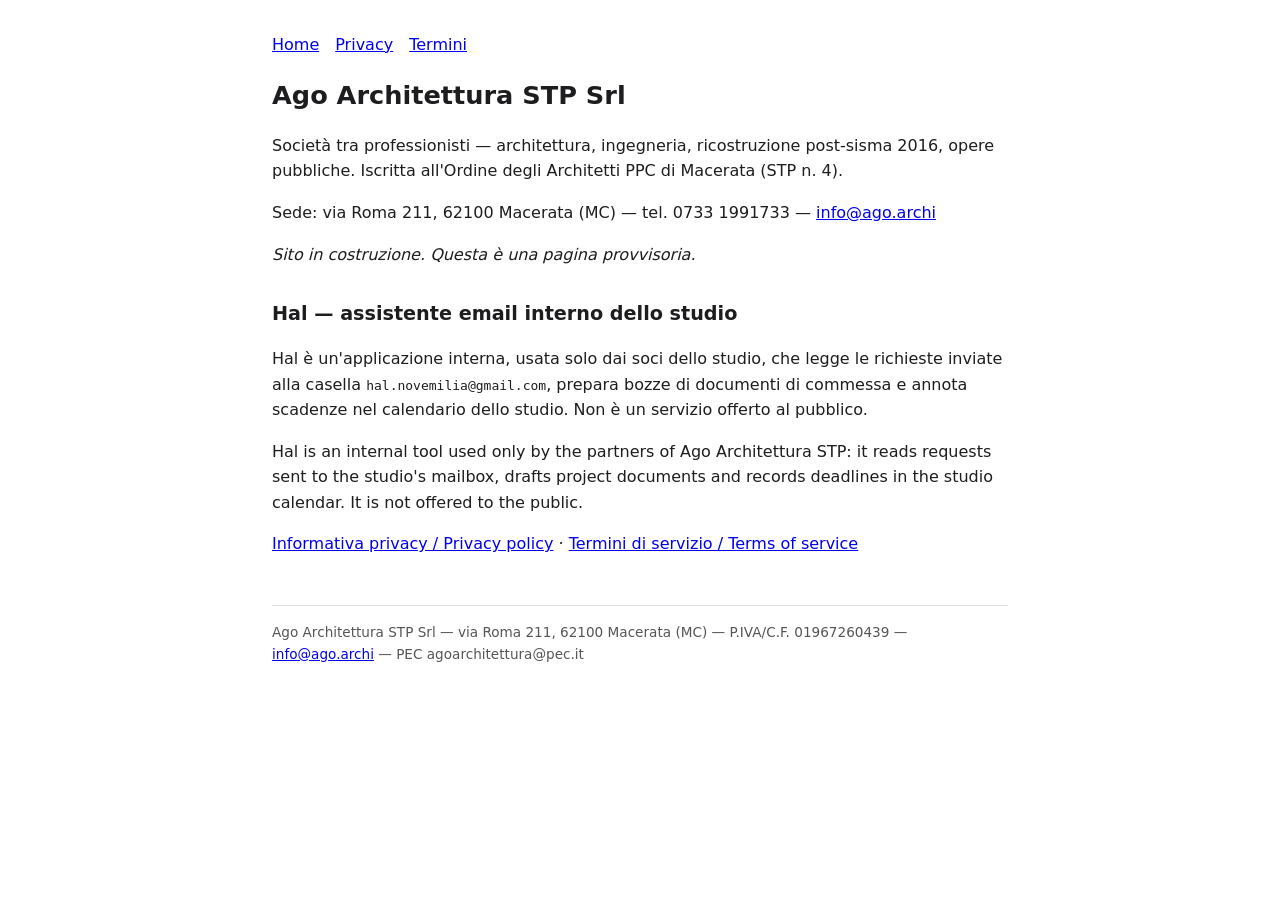
==== index.html @ d5c6383b "Add files via upload" ====
<!doctype html><html lang="it"><head><meta charset="utf-8"><meta name="viewport" content="width=device-width,initial-scale=1"><title>Ago Architettura STP</title><link rel="stylesheet" href="style.css"></head><body>
<nav><a href="index.html">Home</a><a href="privacy.html">Privacy</a><a href="termini.html">Termini</a></nav>
<h1>Ago Architettura STP Srl</h1>
<p>Società tra professionisti — architettura, ingegneria, ricostruzione post-sisma 2016, opere pubbliche. Iscritta all'Ordine degli Architetti PPC di Macerata (STP n. 4).</p>
<p>Sede: via Roma 211, 62100 Macerata (MC) — tel. 0733 1991733 — <a href="mailto:info@ago.archi">info@ago.archi</a></p>
<p><em>Sito in costruzione. Questa è una pagina provvisoria.</em></p>
<h2>Hal — assistente email interno dello studio</h2>
<p>Hal è un'applicazione interna, usata solo dai soci dello studio, che legge le richieste inviate alla casella <code>hal.novemilia@gmail.com</code>, prepara bozze di documenti di commessa e annota scadenze nel calendario dello studio. Non è un servizio offerto al pubblico.</p>
<p>Hal is an internal tool used only by the partners of Ago Architettura STP: it reads requests sent to the studio's mailbox, drafts project documents and records deadlines in the studio calendar. It is not offered to the public.</p>
<p><a href="privacy.html">Informativa privacy / Privacy policy</a> · <a href="termini.html">Termini di servizio / Terms of service</a></p>
<footer>Ago Architettura STP Srl — via Roma 211, 62100 Macerata (MC) — P.IVA/C.F. 01967260439 — <a href="mailto:info@ago.archi">info@ago.archi</a> — PEC agoarchitettura@pec.it</footer></body></html>
---- style.css ----
body{font-family:system-ui,-apple-system,"Segoe UI",sans-serif;max-width:46rem;margin:0 auto;padding:2rem 1rem;line-height:1.6;color:#1d1d1f;background:#fff}
h1{font-size:1.6rem}h2{font-size:1.2rem;margin-top:2rem}nav a{margin-right:1rem}footer{margin-top:3rem;font-size:.85rem;color:#555;border-top:1px solid #ddd;padding-top:1rem}
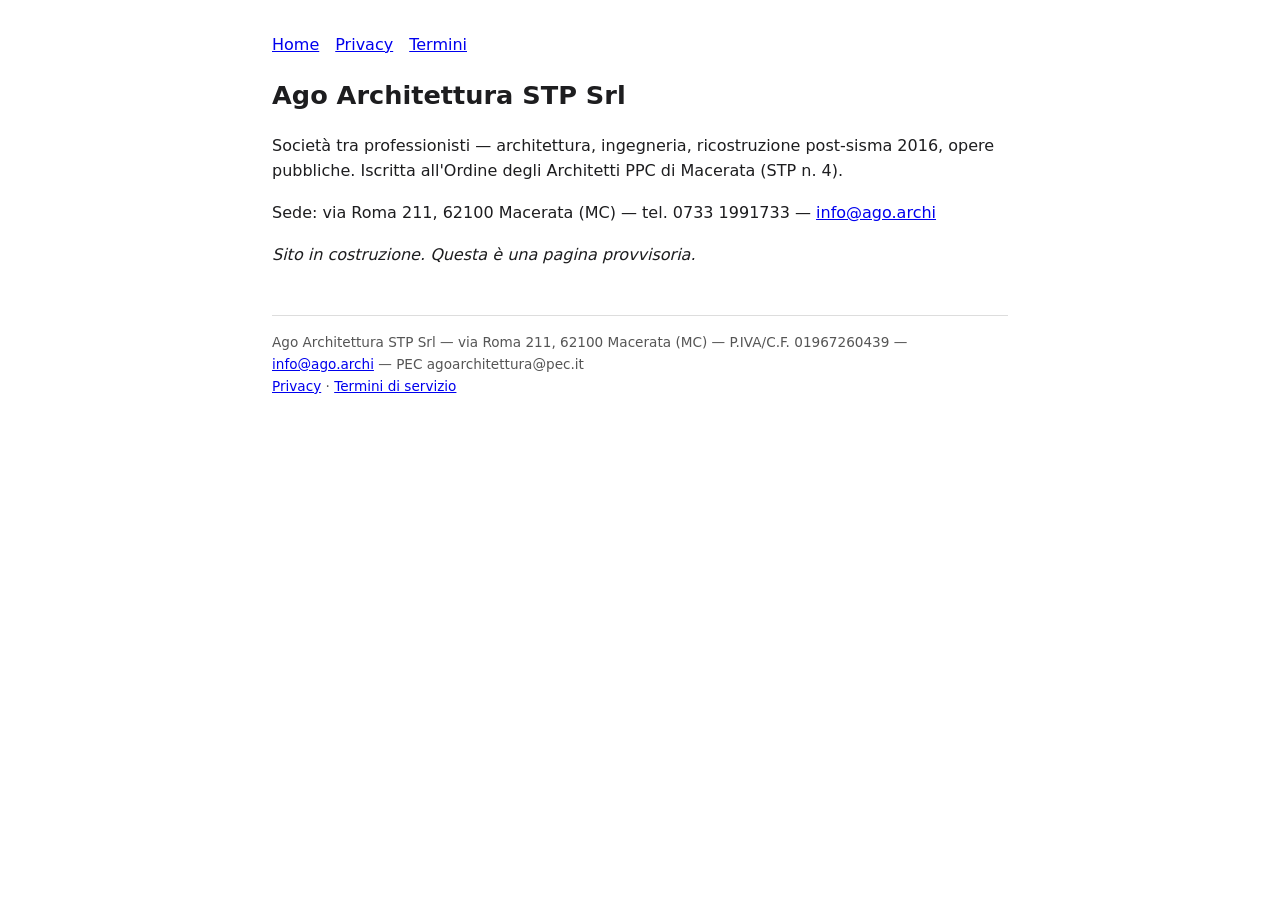
==== commit 2244f90c: "Add files via upload" ====
--- a/index.html
+++ b/index.html
@@ -4,8 +4,4 @@
 <p>Società tra professionisti — architettura, ingegneria, ricostruzione post-sisma 2016, opere pubbliche. Iscritta all'Ordine degli Architetti PPC di Macerata (STP n. 4).</p>
 <p>Sede: via Roma 211, 62100 Macerata (MC) — tel. 0733 1991733 — <a href="mailto:info@ago.archi">info@ago.archi</a></p>
 <p><em>Sito in costruzione. Questa è una pagina provvisoria.</em></p>
-<h2>Hal — assistente email interno dello studio</h2>
-<p>Hal è un'applicazione interna, usata solo dai soci dello studio, che legge le richieste inviate alla casella <code>hal.novemilia@gmail.com</code>, prepara bozze di documenti di commessa e annota scadenze nel calendario dello studio. Non è un servizio offerto al pubblico.</p>
-<p>Hal is an internal tool used only by the partners of Ago Architettura STP: it reads requests sent to the studio's mailbox, drafts project documents and records deadlines in the studio calendar. It is not offered to the public.</p>
-<p><a href="privacy.html">Informativa privacy / Privacy policy</a> · <a href="termini.html">Termini di servizio / Terms of service</a></p>
-<footer>Ago Architettura STP Srl — via Roma 211, 62100 Macerata (MC) — P.IVA/C.F. 01967260439 — <a href="mailto:info@ago.archi">info@ago.archi</a> — PEC agoarchitettura@pec.it</footer></body></html>
+<footer>Ago Architettura STP Srl — via Roma 211, 62100 Macerata (MC) — P.IVA/C.F. 01967260439 — <a href="mailto:info@ago.archi">info@ago.archi</a> — PEC agoarchitettura@pec.it<br><a href="privacy.html">Privacy</a> · <a href="termini.html">Termini di servizio</a></footer></body></html>
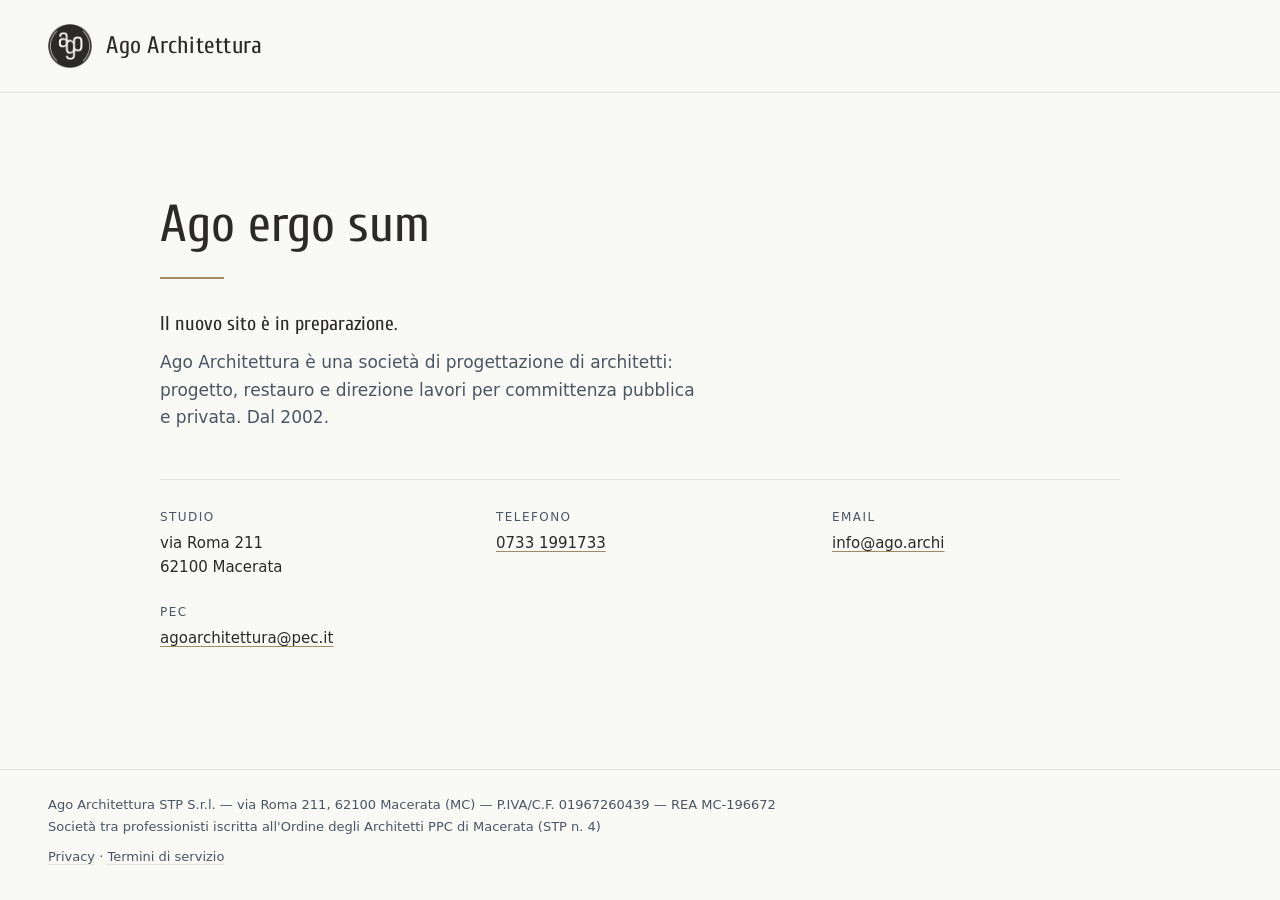
==== commit 7f86f86f: "Add files via upload" ====
--- a/index.html
+++ b/index.html
@@ -1,7 +1,50 @@
-<!doctype html><html lang="it"><head><meta charset="utf-8"><meta name="viewport" content="width=device-width,initial-scale=1"><title>Ago Architettura STP</title><link rel="stylesheet" href="style.css"></head><body>
-<nav><a href="index.html">Home</a><a href="privacy.html">Privacy</a><a href="termini.html">Termini</a></nav>
-<h1>Ago Architettura STP Srl</h1>
-<p>Società tra professionisti — architettura, ingegneria, ricostruzione post-sisma 2016, opere pubbliche. Iscritta all'Ordine degli Architetti PPC di Macerata (STP n. 4).</p>
-<p>Sede: via Roma 211, 62100 Macerata (MC) — tel. 0733 1991733 — <a href="mailto:info@ago.archi">info@ago.archi</a></p>
-<p><em>Sito in costruzione. Questa è una pagina provvisoria.</em></p>
-<footer>Ago Architettura STP Srl — via Roma 211, 62100 Macerata (MC) — P.IVA/C.F. 01967260439 — <a href="mailto:info@ago.archi">info@ago.archi</a> — PEC agoarchitettura@pec.it<br><a href="privacy.html">Privacy</a> · <a href="termini.html">Termini di servizio</a></footer></body></html>
+<!doctype html>
+<html lang="it">
+<head>
+<meta charset="utf-8">
+<meta name="viewport" content="width=device-width,initial-scale=1">
+<title>Ago Architettura — Ago ergo sum</title>
+<meta name="description" content="Ago Architettura: società di progettazione di architetti. Progettazione, restauro e direzione lavori per committenza pubblica e privata. Macerata. Il nuovo sito è in preparazione.">
+<meta name="theme-color" content="#f9f9f6">
+<link rel="canonical" href="https://www.ago.archi/">
+<link rel="icon" type="image/png" href="img/ago-monogramma.png">
+<link rel="preload" href="fonts/cuprum.woff" as="font" type="font/woff" crossorigin>
+<link rel="stylesheet" href="style.css">
+<meta property="og:type" content="website">
+<meta property="og:locale" content="it_IT">
+<meta property="og:title" content="Ago Architettura — Ago ergo sum">
+<meta property="og:description" content="Società di progettazione di architetti, a Macerata. Il nuovo sito è in preparazione.">
+<meta property="og:url" content="https://www.ago.archi/">
+<meta property="og:image" content="https://www.ago.archi/img/ago-monogramma.png">
+<script type="application/ld+json">
+{"@context":"https://schema.org","@type":"Organization","name":"Ago Architettura","legalName":"Ago Architettura STP S.r.l.","url":"https://www.ago.archi/","logo":"https://www.ago.archi/img/ago-monogramma.png","email":"info@ago.archi","telephone":"+39 0733 1991733","vatID":"IT01967260439","address":{"@type":"PostalAddress","streetAddress":"via Roma 211","postalCode":"62100","addressLocality":"Macerata","addressRegion":"MC","addressCountry":"IT"}}
+</script>
+</head>
+<body class="home">
+<header class="testata">
+  <a class="marchio" href="index.html" aria-label="Ago Architettura, home"><img src="img/ago-monogramma.png" width="44" height="44" alt=""><span>Ago Architettura</span></a>
+</header>
+
+<main>
+  <div class="contenuto">
+    <h1 class="motto">Ago ergo sum</h1>
+    <hr class="filo">
+    <p class="stato">Il nuovo sito è in preparazione.</p>
+    <p class="descrizione">Ago Architettura è una società di progettazione di architetti: progetto, restauro e direzione lavori per committenza pubblica e privata. Dal 2002.</p>
+
+    <dl class="contatti">
+      <div><dt>Studio</dt><dd><address>via Roma 211<br>62100 Macerata</address></dd></div>
+      <div><dt>Telefono</dt><dd><a href="tel:+3907331991733">0733 1991733</a></dd></div>
+      <div><dt>Email</dt><dd><a href="mailto:info@ago.archi">info@ago.archi</a></dd></div>
+      <div><dt>PEC</dt><dd><a href="mailto:agoarchitettura@pec.it">agoarchitettura@pec.it</a></dd></div>
+    </dl>
+  </div>
+</main>
+
+<footer>
+  Ago Architettura STP S.r.l. — via Roma 211, 62100 Macerata (MC) — P.IVA/C.F. 01967260439 — REA MC-196672<br>
+  Società tra professionisti iscritta all'Ordine degli Architetti PPC di Macerata (STP n. 4)
+  <div class="piede-link"><a href="privacy.html">Privacy</a> · <a href="termini.html">Termini di servizio</a></div>
+</footer>
+</body>
+</html>
--- a/style.css
+++ b/style.css
@@ -1,2 +1,53 @@
-body{font-family:system-ui,-apple-system,"Segoe UI",sans-serif;max-width:46rem;margin:0 auto;padding:2rem 1rem;line-height:1.6;color:#1d1d1f;background:#fff}
-h1{font-size:1.6rem}h2{font-size:1.2rem;margin-top:2rem}nav a{margin-right:1rem}footer{margin-top:3rem;font-size:.85rem;color:#555;border-top:1px solid #ddd;padding-top:1rem}
+@font-face{font-family:"Cuprum";src:url("fonts/cuprum.woff") format("woff");font-weight:400 700;font-style:normal;font-display:swap}
+:root{--carta:#f9f9f6;--carta2:#f3f3f0;--inchiostro:#2b2a29;--grafite:#4b5563;--ottone:#a38a67;--linea:#e5e5e0}
+*{box-sizing:border-box}
+html{-webkit-text-size-adjust:100%}
+body{margin:0;background:var(--carta);color:var(--inchiostro);font-family:system-ui,-apple-system,"Segoe UI",Roboto,"Helvetica Neue",Arial,sans-serif;font-size:1rem;line-height:1.6}
+a{color:inherit;text-decoration-color:var(--ottone);text-underline-offset:.2em}
+a:hover{color:var(--ottone)}
+:focus-visible{outline:2px solid var(--inchiostro);outline-offset:3px}
+
+/* testata */
+.testata{display:flex;align-items:center;justify-content:space-between;gap:1rem;padding:1.5rem 3rem;border-bottom:1px solid var(--linea)}
+.marchio{display:flex;align-items:center;gap:.9rem;text-decoration:none;font-family:"Cuprum",sans-serif;font-size:1.5rem;letter-spacing:.01em;color:var(--inchiostro)}
+.marchio img{width:44px;height:44px;display:block}
+.testata nav a{margin-left:1.5rem;font-size:.8125rem;letter-spacing:.12em;text-transform:uppercase;text-decoration:none;color:var(--grafite)}
+.testata nav a:hover{color:var(--inchiostro)}
+
+/* home */
+.home{min-height:100vh;min-height:100svh;display:flex;flex-direction:column}
+.home main{flex:1;display:flex;flex-direction:column;justify-content:center;padding:4rem 3rem}
+.home .contenuto{max-width:60rem;width:100%;margin:0 auto}
+.motto{font-family:"Cuprum",sans-serif;font-weight:400;font-size:clamp(2rem,4.5vw,3.25rem);line-height:1.1;letter-spacing:0;margin:0 0 1.5rem}
+.filo{width:4rem;height:2px;background:var(--ottone);border:0;margin:0 0 2rem}
+.stato{font-family:"Cuprum",sans-serif;font-size:1.25rem;line-height:1.3;margin:0 0 .75rem}
+.descrizione{max-width:34rem;color:var(--grafite);font-size:1.0625rem;margin:0 0 3rem}
+.contatti{display:grid;grid-template-columns:repeat(auto-fit,minmax(13rem,1fr));gap:1.5rem 3rem;border-top:1px solid var(--linea);padding-top:1.75rem;font-size:.9375rem}
+.contatti dt{font-size:.75rem;letter-spacing:.12em;text-transform:uppercase;color:var(--grafite);margin:0 0 .25rem}
+.contatti dd{margin:0}
+.contatti address{font-style:normal}
+
+/* piede */
+footer{padding:1.5rem 3rem 2rem;border-top:1px solid var(--linea);font-size:.8125rem;line-height:1.7;color:var(--grafite)}
+footer a{text-decoration:none;border-bottom:1px solid var(--linea)}
+footer a:hover{border-bottom-color:var(--ottone)}
+.piede-link{margin-top:.5rem}
+
+/* pagine legali (privacy, termini) */
+body:not(.home){display:block}
+body:not(.home) .testata{margin-bottom:0}
+.documento{max-width:46rem;margin:0 auto;padding:3rem 1.25rem 2rem}
+.documento h1{font-family:"Cuprum",sans-serif;font-weight:500;font-size:2.25rem;line-height:1.2;margin:0 0 1rem}
+.documento h2{font-family:"Cuprum",sans-serif;font-weight:500;font-size:1.5rem;margin:2.25rem 0 .5rem}
+.documento hr{border:0;border-top:1px solid var(--linea);margin:2.5rem 0}
+.documento code{font-size:.9em;background:var(--carta2);padding:.1em .3em}
+
+@media (max-width:640px){
+  .testata{padding:1rem 1.25rem}
+  .marchio{font-size:1.25rem}
+  .marchio img{width:36px;height:36px}
+  .testata nav a{margin-left:1rem}
+  .home main{padding:3rem 1.25rem}
+  .descrizione{margin-bottom:2.5rem}
+  footer{padding:1.25rem 1.25rem 1.75rem}
+}
